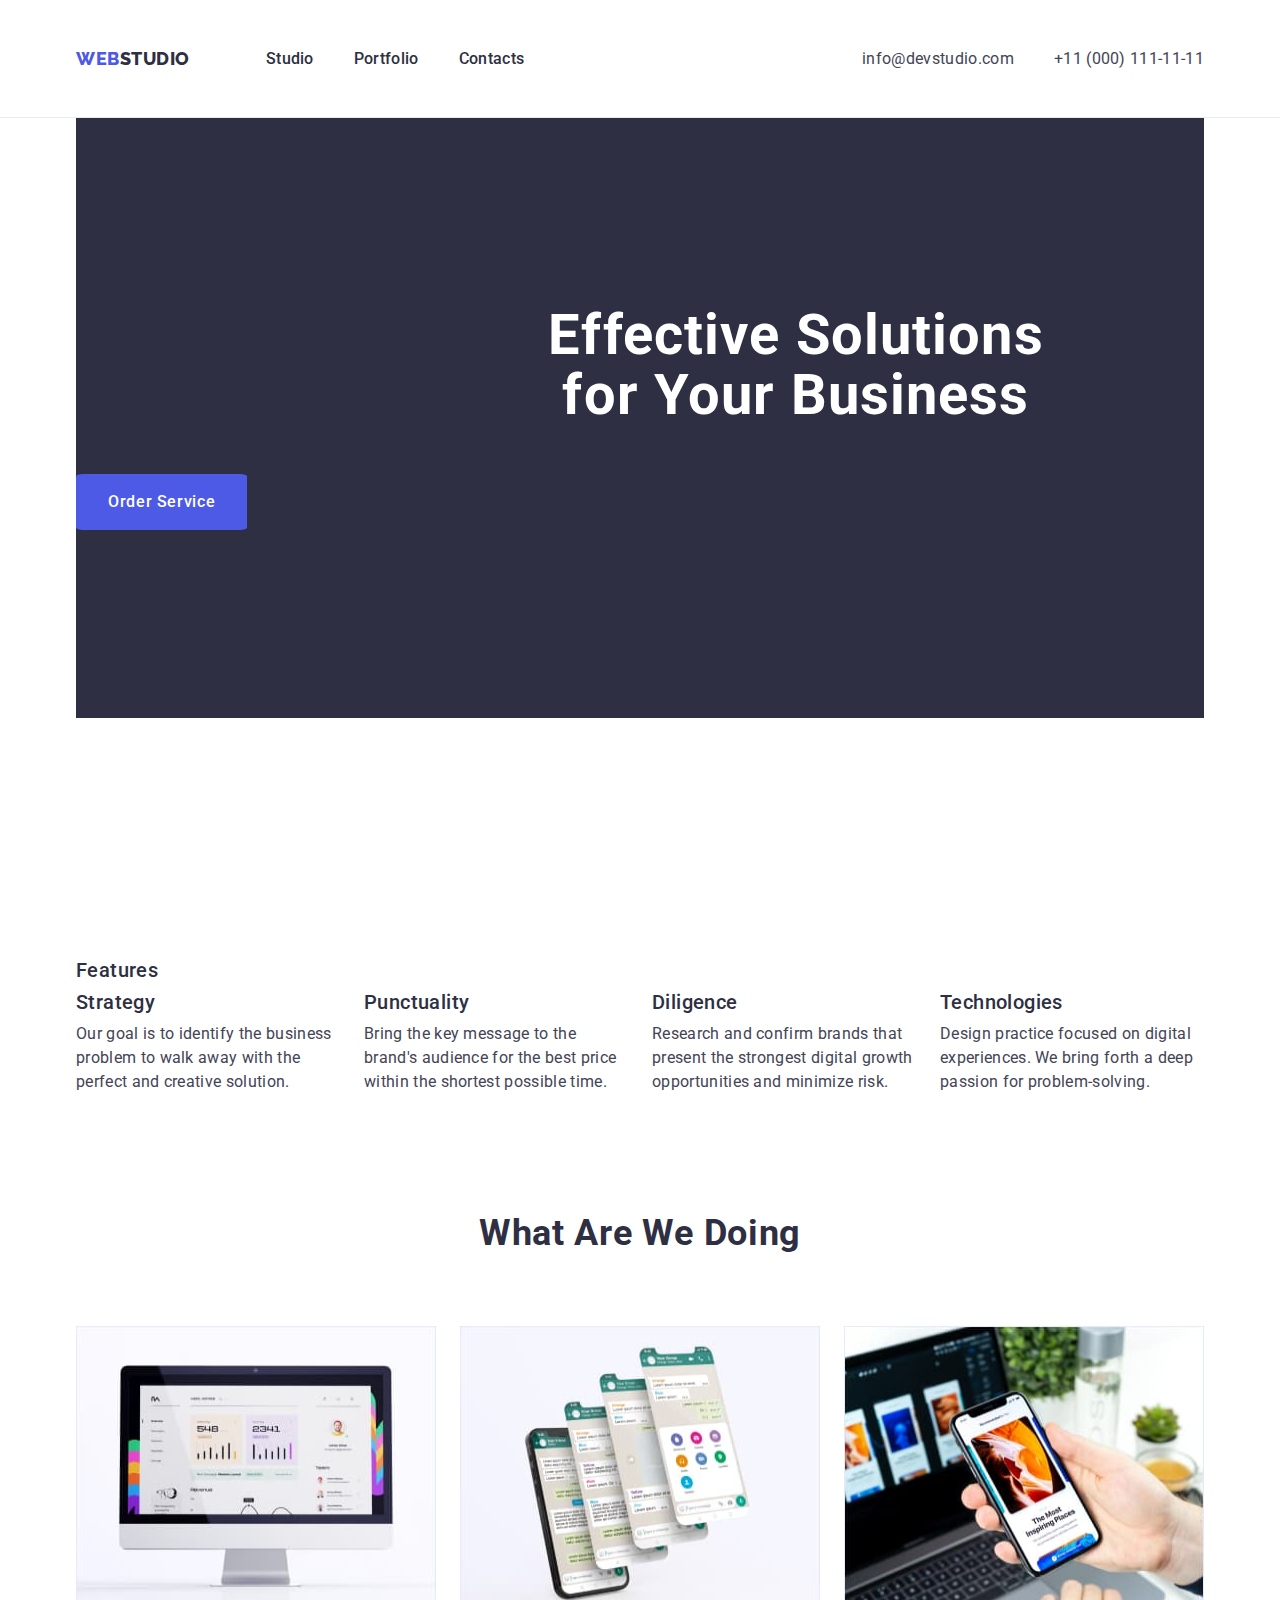
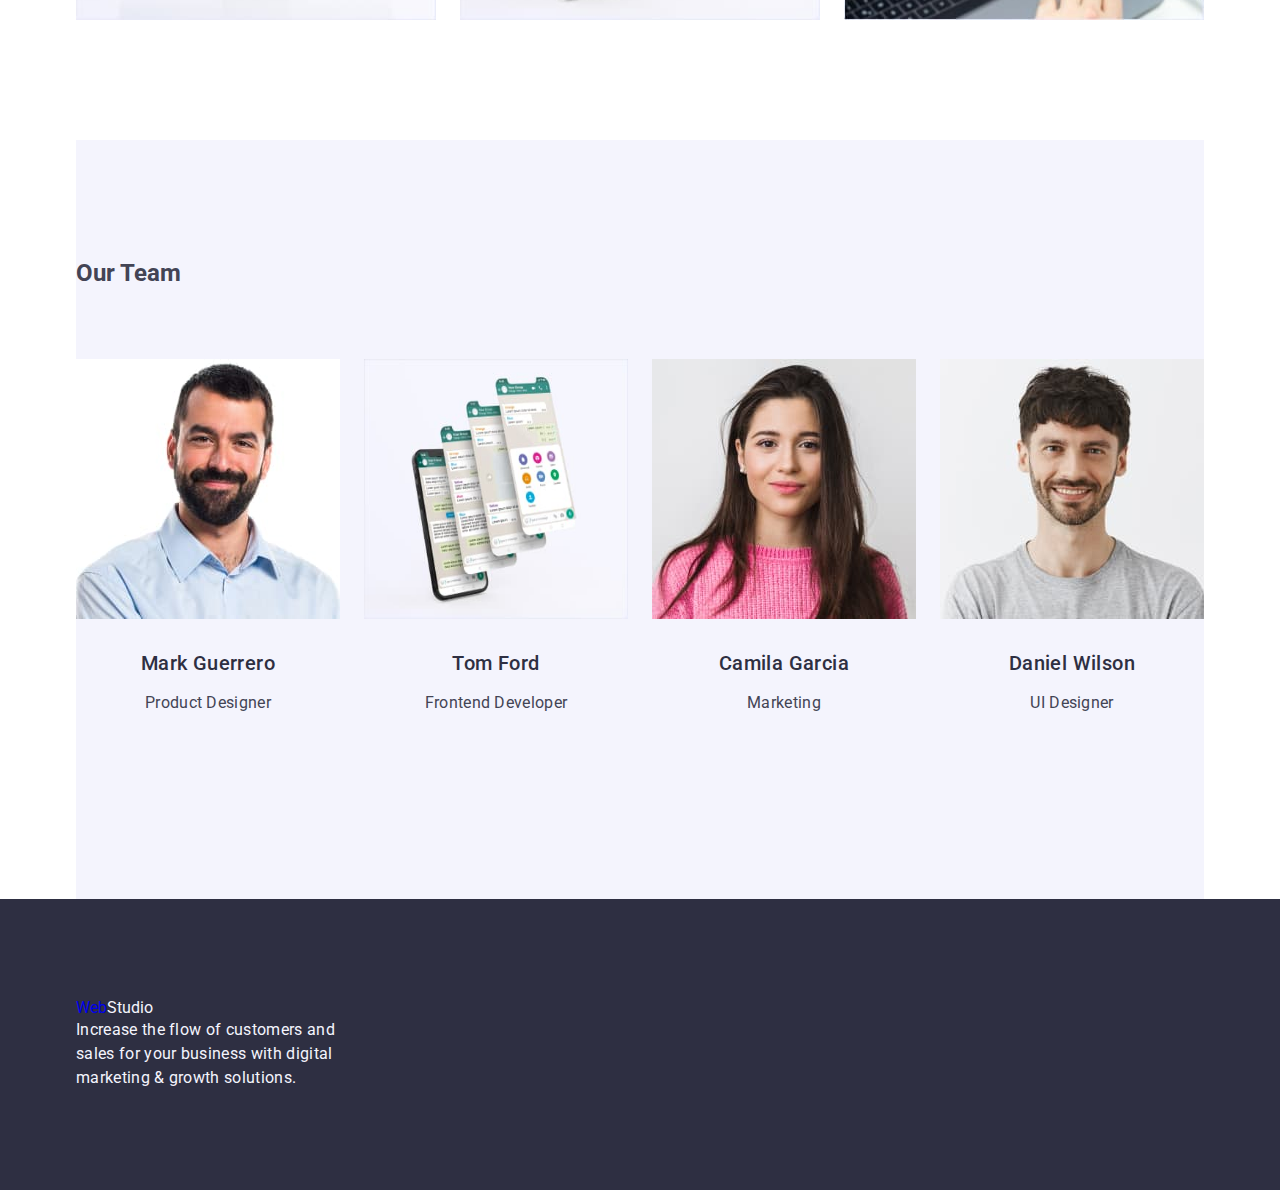
==== index.html @ 795cf616 "flex3" ====
<!DOCTYPE html>
<html lang="en">
  <head>
    <title>About company</title>
    <meta charset="utf-8" />
    <meta name="description" content="Information about the company GoIt" />
    <link
      rel="stylesheet"
      href="https://cdn.jsdelivr.net/npm/modern-normalize@2.0.0/modern-normalize.min.css"
    />
    <link rel="preconnect" href="https://fonts.googleapis.com" />
    <link rel="preconnect" href="https://fonts.gstatic.com" crossorigin />
    <link
      href="https://fonts.googleapis.com/css2?family=Raleway:wght@800&family=Roboto:wght@400;500;700;900&display=swap"
      rel="stylesheet"
    />
    <!--My styles-->
    <link rel="stylesheet" href="./css/styles.css" />
  </head>
  <body>
    <header class="header">
      <div class="header-conteiner container">
        <nav class="header-nav">
          <a class="link-logo link" href="./index.html"
            >Web<span class="logo-studio">Studio</span></a
          >
          <ul class="list">
            <li class="list-item">
              <a class="pages-link link" href="./index.html">Studio</a>
            </li>
            <li class="list-item">
              <a class="pages-link link" href="./portfolio.html">Portfolio</a>
            </li>
            <li class="list-item">
              <a class="pages-link link" href="">Contacts</a>
            </li>
          </ul>
        </nav>
        <address class="header-adress">
          <ul class="list">
            <li class="list-item">
              <a class="adress-link link" href="mailto:info@devstudio.com"
                >info@devstudio.com</a
              >
            </li>
            <li class="list-item">
              <a class="adress-link link" href="tel:+110001111111"
                >+11 (000) 111-11-11</a
              >
            </li>
          </ul>
        </address>
      </div>
    </header>
    <main>
      <!--Hero-->
      <div class="hero-conteiner container">
        <section class="hero-section section">
          <h1 class="hero-section-title">
            Effective Solutions for Your Business
          </h1>
          <button type="button" class="hero-button">
            <span class="button-name">Order Service</span>
          </button>
        </section>
      </div>
      <!--Features-->
      <div class="features-conteiner container">
        <section class="features-section section">
          <h3 class="features-section-title visually-hidden">Features</h3>
          <ul class="list">
            <li class="list-item">
              <h3 class="features-section-title">Strategy</h3>
              <p class="features-description">
                Our goal is to identify the business problem to walk away with
                the perfect and creative solution.
              </p>
            </li>
            <li class="list-item">
              <h3 class="features-section-title">Punctuality</h3>
              <p class="features-description">
                Bring the key message to the brand's audience for the best price
                within the shortest possible time.
              </p>
            </li>
            <li class="list-item">
              <h3 class="features-section-title">Diligence</h3>
              <p class="features-description">
                Research and confirm brands that present the strongest digital
                growth opportunities and minimize risk.
              </p>
            </li>
            <li class="list-item">
              <h3 class="features-section-title">Technologies</h3>
              <p class="features-description">
                Design practice focused on digital experiences. We bring forth a
                deep passion for problem-solving.
              </p>
            </li>
          </ul>
        </section>
      </div>
      <!--What are we doing-->
      <div class="doing-conteiner container">
        <section class="doing-section section">
          <h2 class="doing-section-title">What are we doing</h2>
          <ul class="list">
            <li class="list-item">
              <img
                src="./images/box-1.jpg"
                alt="Programming"
                width="360"
                height="294"
              />
            </li>
            <li class="list-item">
              <img
                src="./images/box-2.jpg"
                alt="Creating applications"
                width="360"
                height="294"
              />
            </li>
            <li class="list-item">
              <img
                src="./images/box-3.jpg"
                alt="Website design"
                width="360"
                height="294"
              />
            </li>
          </ul>
        </section>
      </div>
      <!--Our Team-->
      <div class="team-conteiner container">
        <section class="team-section section">
          <h2 class="section-title">Our Team</h2>
          <ul class="list">
            <li class="list-item">
              <img
                src="./images/photo-1.jpg"
                alt="Product Designer"
                width="264"
                height="260"
              />
              <div class="employee-name">
                <h3 class="team-section-title">Mark Guerrero</h3>
                <p class="team-description">Product Designer</p>
              </div>
            </li>
            <li class="list-item">
              <img
                src="./images/box-2.jpg"
                alt="Frontend Developer"
                width="264"
                height="260"
              />
              <div class="employee-name">
                <h3 class="team-section-title">Tom Ford</h3>
                <p class="team-description">Frontend Developer</p>
              </div>
            </li>
            <li class="list-item">
              <img
                src="./images/photo-3.jpg"
                alt="Marketing"
                width="264"
                height="260"
              />
              <div class="employee-name">
                <h3 class="team-section-title">Camila Garcia</h3>
                <p class="team-description">Marketing</p>
              </div>
            </li>
            <li class="list-item">
              <img
                src="./images/photo-4.jpg"
                alt="UI Designer"
                width="264"
                height="260"
              />
              <div class="employee-name">
                <h3 class="team-section-title">Daniel Wilson</h3>
                <p class="team-description">UI Designer</p>
              </div>
            </li>
          </ul>
        </section>
      </div>
    </main>
    <footer class="footer">
      <div class="container">
        <a class="link-logo link" href="./index.html"
          >Web<span class="footer-studio">Studio</span></a
        >
        <p class="footer-description">
          Increase the flow of customers and sales for your business with
          digital marketing & growth solutions.
        </p>
      </div>
    </footer>
  </body>
</html>
---- css/styles.css ----
h1,
h2,
h3,
h4,
h5,
h6,
p {
    margin-top: 0;
    margin-bottom: 0;
}

ul,
ol {
    margin-top: 0;
    margin-bottom: 0;
    padding-left: 0;
}
:root {
    --primary-dark-color: #2E2F42;
    --primary-black-color: #434455;
    --primary-blue-color: #4D5AE5;
    --primary-white-color: #FFFFFF;
    --primary-button-color: #404BBF;
    --primary-button-background: #F4F4FD;
    --primary-border-color: #E7E9FC;
}
.container{
    width: 1158px;
    margin-left: auto;
    margin-right: auto;
    padding-right: 15px;
    padding-left: 15px;
}
.header {
   padding-top: 24px;
   padding-bottom: 24px;
    border-bottom: 1px solid #e7e9fc;
}
img{
    display: block;
}
.header-conteiner{
    display: flex;
    align-items: center;
    justify-content: space-between;
}
.header-nav {
    display: flex;
    align-items: center;
}
.header-nav .list{
    display: flex;
    align-items: center;
    gap: 40px;
}
.header-nav .link-logo {
    font-family: 'Raleway', sans-serif;
    font-weight: 800;
    font-size: 18px;
    line-height: 1.17;
    letter-spacing: 0.03em;
    text-transform: uppercase;
    text-decoration: none;
    list-style: none;
    color: var(--primary-blue-color);
    margin-right: 76px;
    padding: 24px 0;
}

.link-logo:hover, .link-logo:focus {
    color: var(--primary-button-color);
    background-color: var(--primary-button-color);
}

.logo-studio {
    color: var(--primary-dark-color);
}
.header-adress .list{
    display: flex;
    align-items: center;
    gap: 40px;
}
.header-adress {
    font-style: normal;
}
.list {
    list-style: none;
}

.pages-link {
    font-weight: 500;
    font-size: 16px;
    letter-spacing: 0.02em;
    color: var(--primary-dark-color);
    text-decoration: none;
    line-height: 1.5;
    padding: 24px 0;
}

.link {
    text-decoration: none;
}

.pages-link:hover,
.pages-link:focus {
    color: #404bbf;
}

.adress-link {
    font-weight: 400;
    font-size: 16px;
    line-height: 1.5;
    letter-spacing: 0.02em;
    color: var(--primary-black-color);
    font-style: normal;
    text-decoration: none;
}

.adress-link:hover,
.adress-link:focus {
    color: var(--primary-button-color);
    background-color: var(--primary-button-color);
}

body {
    font-family: 'Roboto', sans-serif;
    color:#434455;
    text-decoration: none;
    background-color: #FFFFFF;
}

.hero-section{
    background-color:var(--primary-dark-color);
    text-align: center;
    padding: 188px 0 188px;
    margin-bottom: 120px;
}
.hero-section-title {
    font-family: 'Roboto';
    font-style: normal;
    font-weight: 700;
    font-size: 56px;
    line-height: 1.07;
    letter-spacing: 0.02em;
    color: var(--primary-white-color);
    background-color: var(--primary-dark-color);
    text-align: center;
    margin: o auto;
    max-width: 496px;
    margin-left:472px ;
    margin-left: 472px;

}

.hero-button {
    background-color: var(--primary-blue-color);
    cursor: pointer;
    font-family: "Roboto", sans-serif;
    font-weight: 500;
    font-size: 16px;
    line-height: 1.5;
    letter-spacing: 0.04em;
    color:var(--primary-white-color);
    padding: 16px 32px;
    border-bottom: 2px solid black;
    border-radius: 4%;
    border: none;
   margin-top: 48px;
   display: block;
   min-width: 169px;
   height: 56px;
}

.hero-button:hover, .hero-button:focus{
    background-color:var(--primary-button-color);
}
.features-section{
    padding: 120px 0;
}
.features-section-title {
    font-weight: 500;
    font-size: 20px;
    line-height: 1.2;
    letter-spacing: 0.02em;
    color: var(--primary-dark-color);
}

.visually-hidden{
    visability: hidden;
}

.features-section .list {
    display: flex; 
    margin: 0 auto;
    gap: 24px;
}

.features-section .list .list-item {
width: calc((100% - 72px) / 4);
}

.features-section-title {
    margin-bottom: 8px;
}
.features-description {
    font-weight: 400;
    font-size: 16px;
    line-height: 1.5;
    letter-spacing: 0.02em;
    color: var(--primary-black-color);
}
.doing-section{
    padding-bottom: 120px;
}
.doing-section .list{
    display: flex;
    gap: 24px;
}

.doing-section-title {
    font-weight: 700;
    font-size: 36px;
    line-height: 1.11;
    letter-spacing: 0.02em;
    text-transform: capitalize;
    color: var(--primary-dark-color);
    text-align: center;
    margin-bottom: 72px;
}

.doing-section .list-item{
    background-color:var(--primary-white-color) ;
    width: calc((100% - 48px) / 3);
}

.team-section {
    background-color: var(--primary-button-background);
    padding: 120px 0;
}
.team-conteiner .list{
    display: flex;
    justify-content: space-between;
    gap: 24px;
}
.team-conteiner .section-title{
 margin-bottom: 72px;
}
.team-section-title {
    font-weight: 500;
    font-size: 20px;
    line-height: 1.2;
    color: var(--primary-dark-color);
    letter-spacing: 0.02em;
    text-align: center;
    margin-bottom: 8px;
}
.team-section .list-item{
    width: calc((100% - 72px) / 4);
    border-radius: 0px 0px 4px 4px;
}

.employee-name{
    padding: 32px 16px;
}
.team-description {
    font-weight: 400;
    font-size: 16px;
    line-height: 1.5;
    color: var(--primary-black-color);
    letter-spacing: 0.02em;
    text-align: center;
    padding-top: 8px;
    padding-bottom: 32px;
}

.footer{
    background-color:var(--primary-dark-color);
    padding-top: 100px;
    padding-bottom: 100px;
}
.footer-studio{
    color:#f4f4fd;
    
}

.footer-description {
    font-weight: 400;
    font-size: 16px;
    line-height: 1.5;
    letter-spacing: 0.02em;
    color:var(--primary-button-background);
    background-color: var(--primary-dark-color);
    width: 264px;
}

.button-portfolio {
 font-weight: 500;
 font-size: 16px;
 line-height: 1.5;
 letter-spacing: 0.04em;
 color: var(--primary-blue-color);
 background-color: var(--primary-button-background);
  cursor: pointer;
 font-family: "Roboto", sans-serif;
}
.all{
    background-color: var(--primary-button-color);
    color: var(--primary-white-color);
}
.button-portfolio:hover, .button-portfolio:focus{
    color:var(--primary-white-color);
    background-color:var(--primary-button-color);
}

.button-list{
    display: flex;
   justify-content: space-between;
   margin-top: 96px;
   gap: 12px;
   max-width: 586px;
   padding-left: 427px;
   padding-right: 427px;
   
}
.button-list .button-portfolio{
border: 1px solid var(--primary-button-background);
padding: 16px 24px;
border-radius: 5%;

}
.card-images{
    display:flex;
    justify-content: space-between;
    max-width: 100%;
    flex-wrap: wrap;
    width: 360px;
    border: 1px solid var(--primary-border-color);
    margin-bottom: 48px;
}

.card-title {
        font-weight: 500;
        font-size: 20px;
        line-height: 1.2;
        letter-spacing: 0.02em;
        color:var(--primary-dark-color);
        padding-top: 32px;

}

.card-list{
    margin-top: 72px;
    display: flex;
    flex-wrap: wrap;
    justify-content: space-between;
}
.card-text {
    font-weight: 400;
    font-size: 16px;
    line-height: 1.5;
    letter-spacing: 0.02em;
    color: var(--primary-black-color);
    padding-bottom: 32px;
}
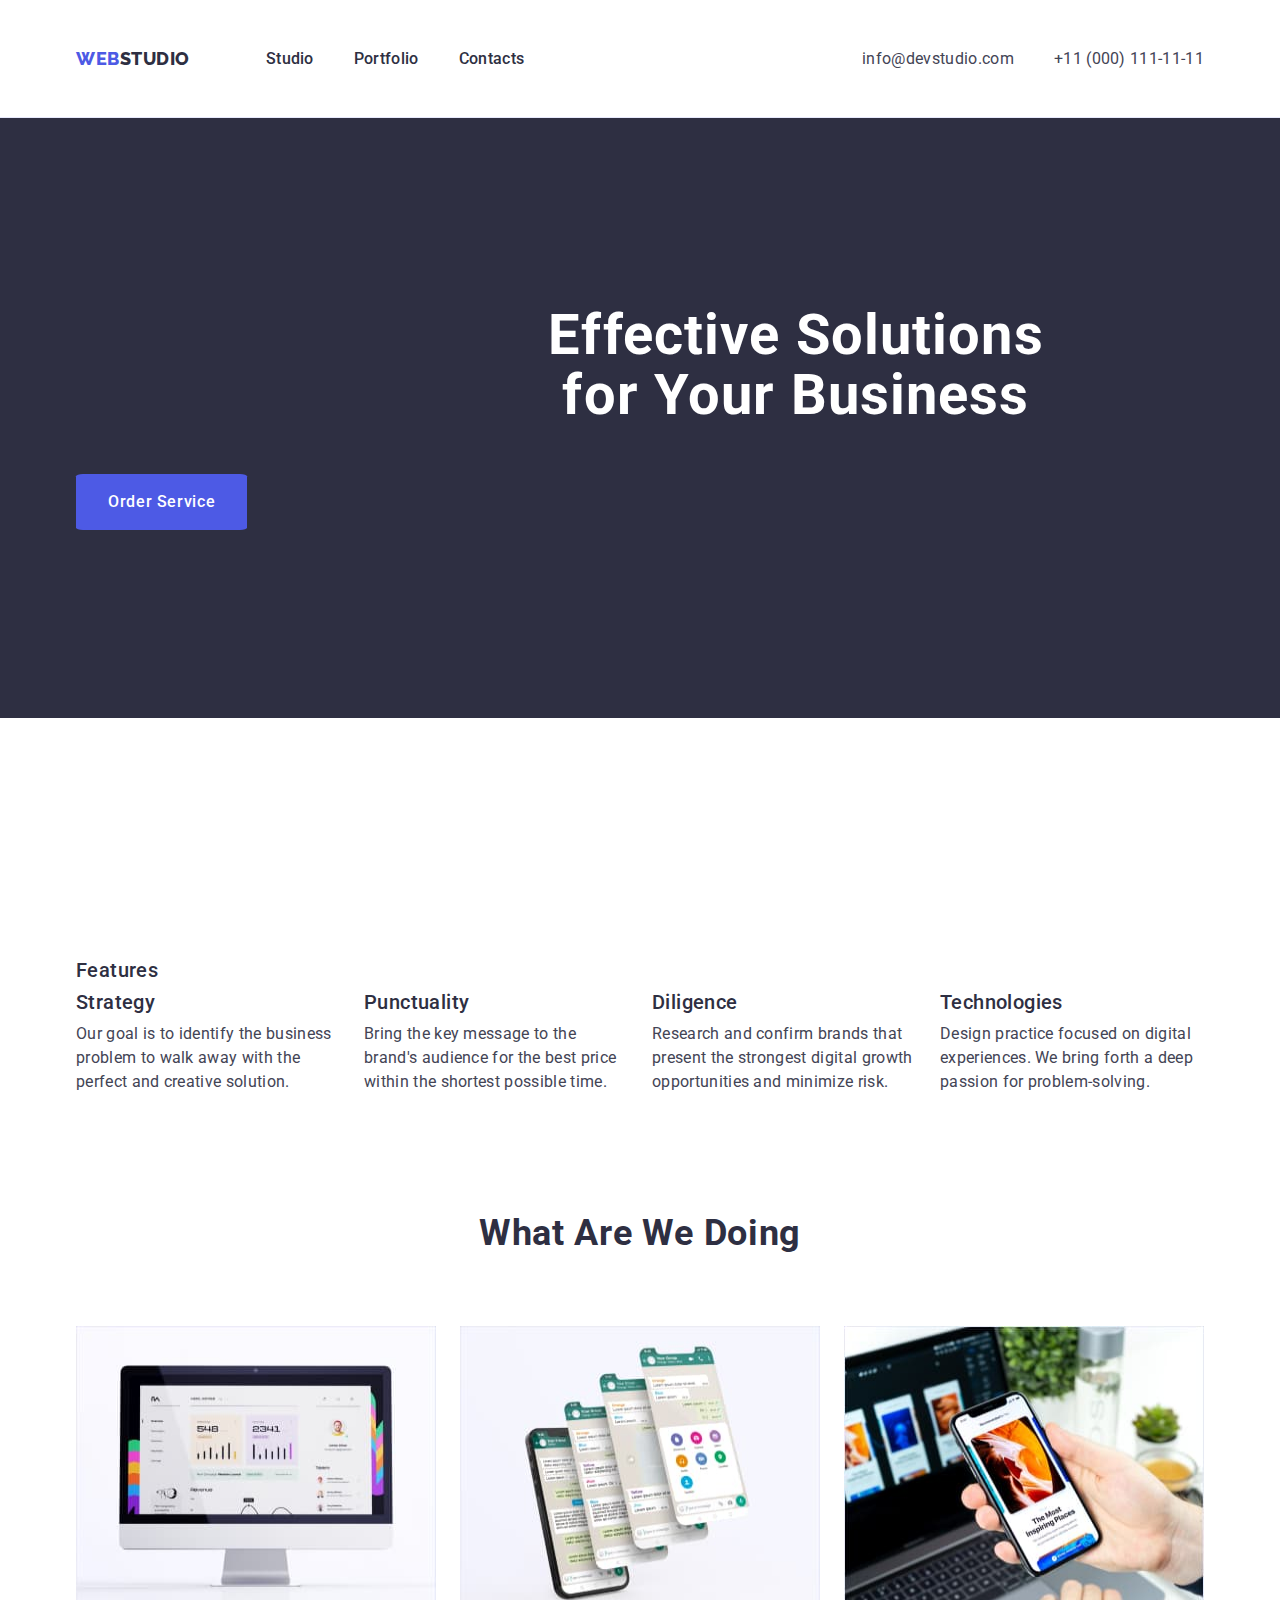
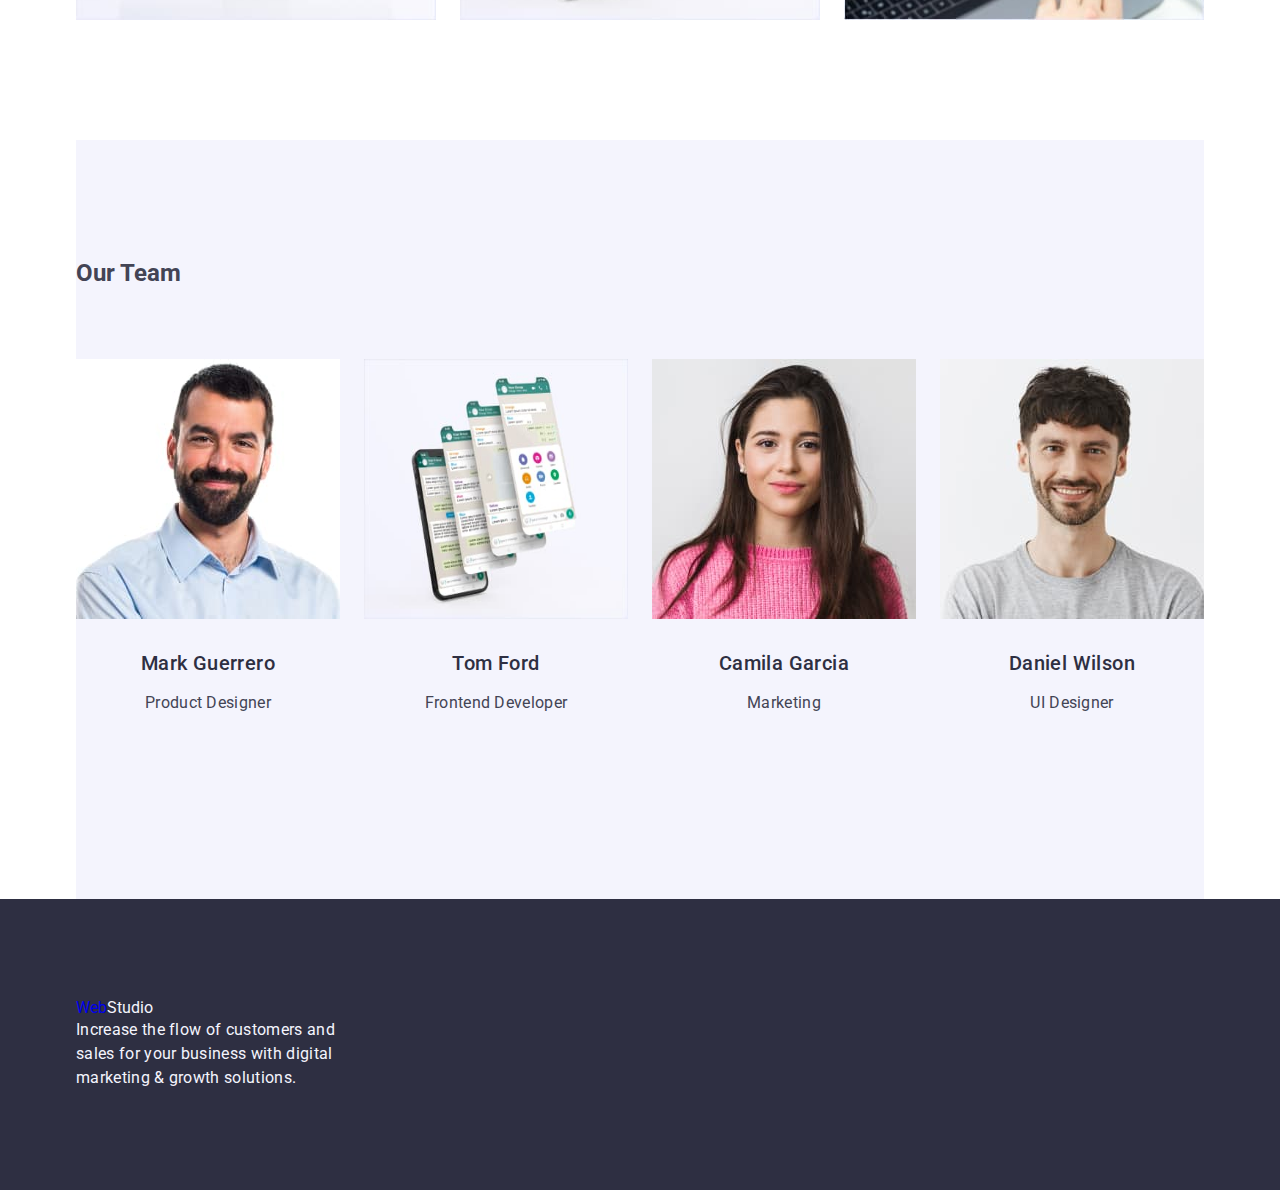
==== commit d68a4dca: "flex5" ====
--- a/index.html
+++ b/index.html
@@ -54,16 +54,16 @@
     </header>
     <main>
       <!--Hero-->
-      <div class="hero-conteiner container">
-        <section class="hero-section section">
+      <section class="hero-section section">
+        <div class="hero-conteiner container">
           <h1 class="hero-section-title">
             Effective Solutions for Your Business
           </h1>
           <button type="button" class="hero-button">
             <span class="button-name">Order Service</span>
           </button>
-        </section>
-      </div>
+        </div>
+      </section>
       <!--Features-->
       <div class="features-conteiner container">
         <section class="features-section section">
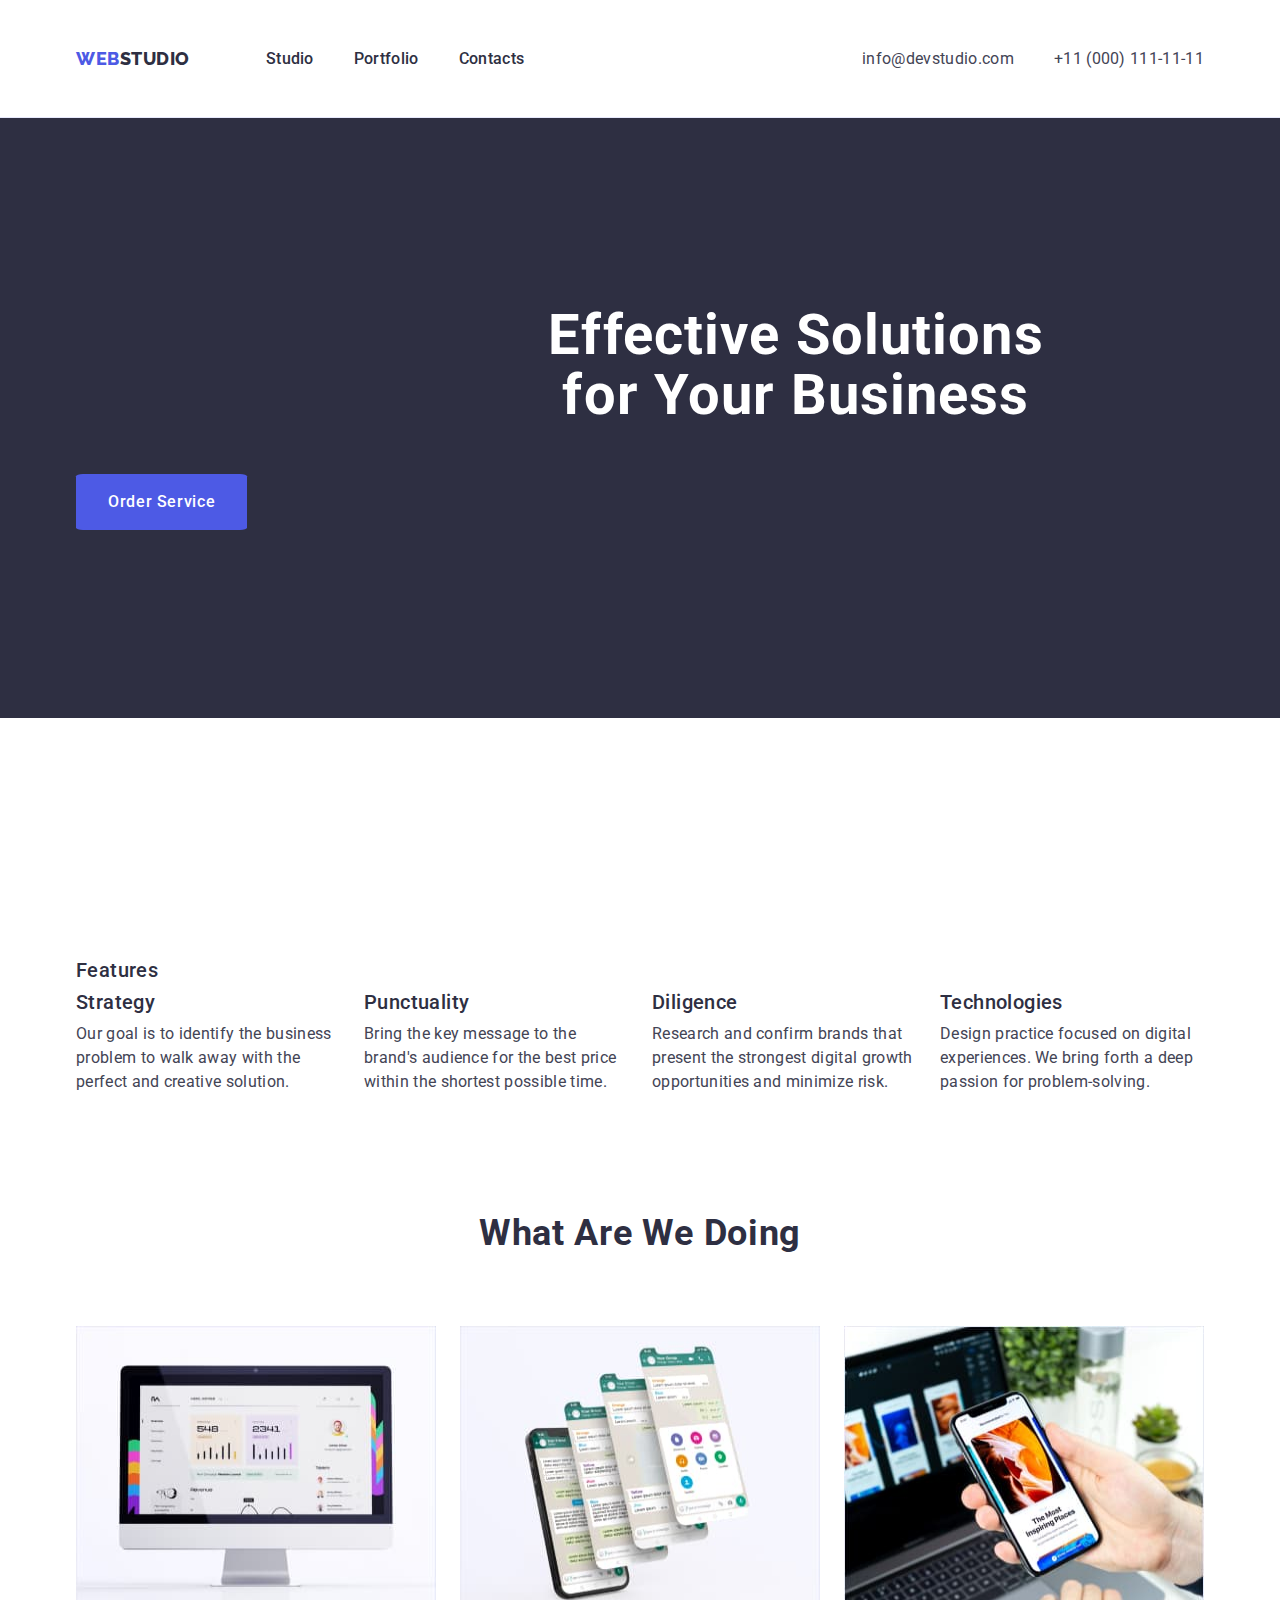
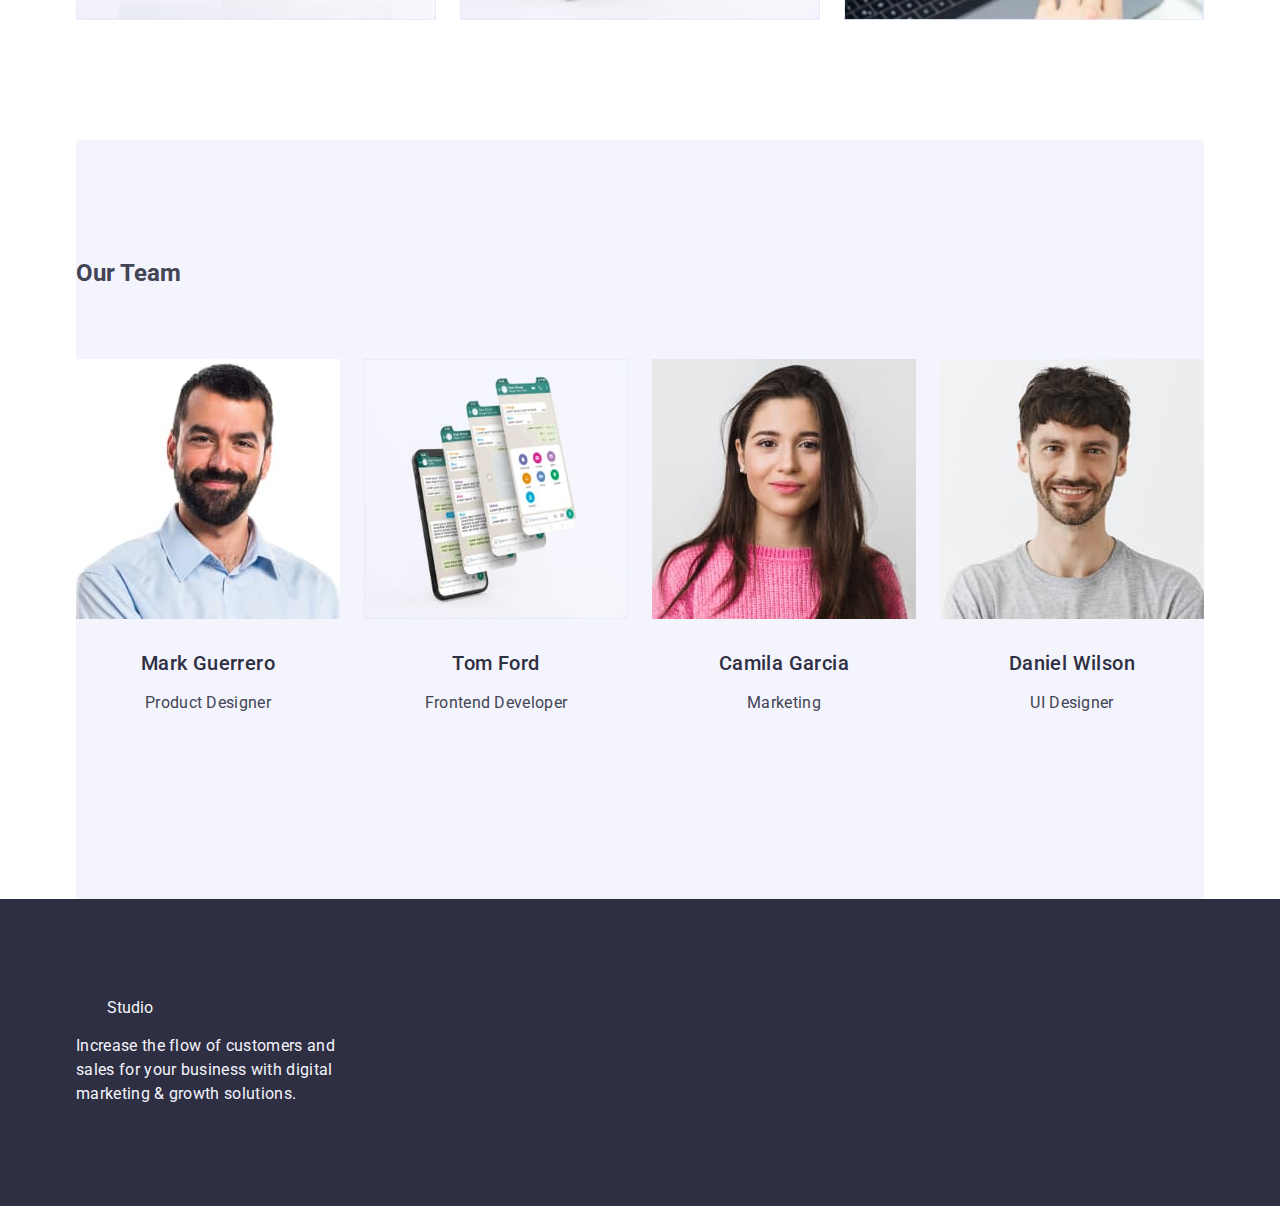
==== commit a5634a9c: "flex6" ====
--- a/index.html
+++ b/index.html
@@ -191,7 +191,7 @@
     </main>
     <footer class="footer">
       <div class="container">
-        <a class="link-logo link" href="./index.html"
+        <a class="link-logo-footer link" href="./index.html"
           >Web<span class="footer-studio">Studio</span></a
         >
         <p class="footer-description">
--- a/css/styles.css
+++ b/css/styles.css
@@ -28,8 +28,7 @@
     width: 1158px;
     margin-left: auto;
     margin-right: auto;
-    padding-right: 15px;
-    padding-left: 15px;
+    padding: 0 15px;
 }
 .header {
    padding-top: 24px;
@@ -280,9 +279,12 @@
 }
 .footer-studio{
     color:#f4f4fd;
-    
-}
-
+    display: inline-block;
+    margin-bottom: 16px;
+}
+.link-logo-footer{
+    color: var(--primary-dark-color);
+}
 .footer-description {
     font-weight: 400;
     font-size: 16px;
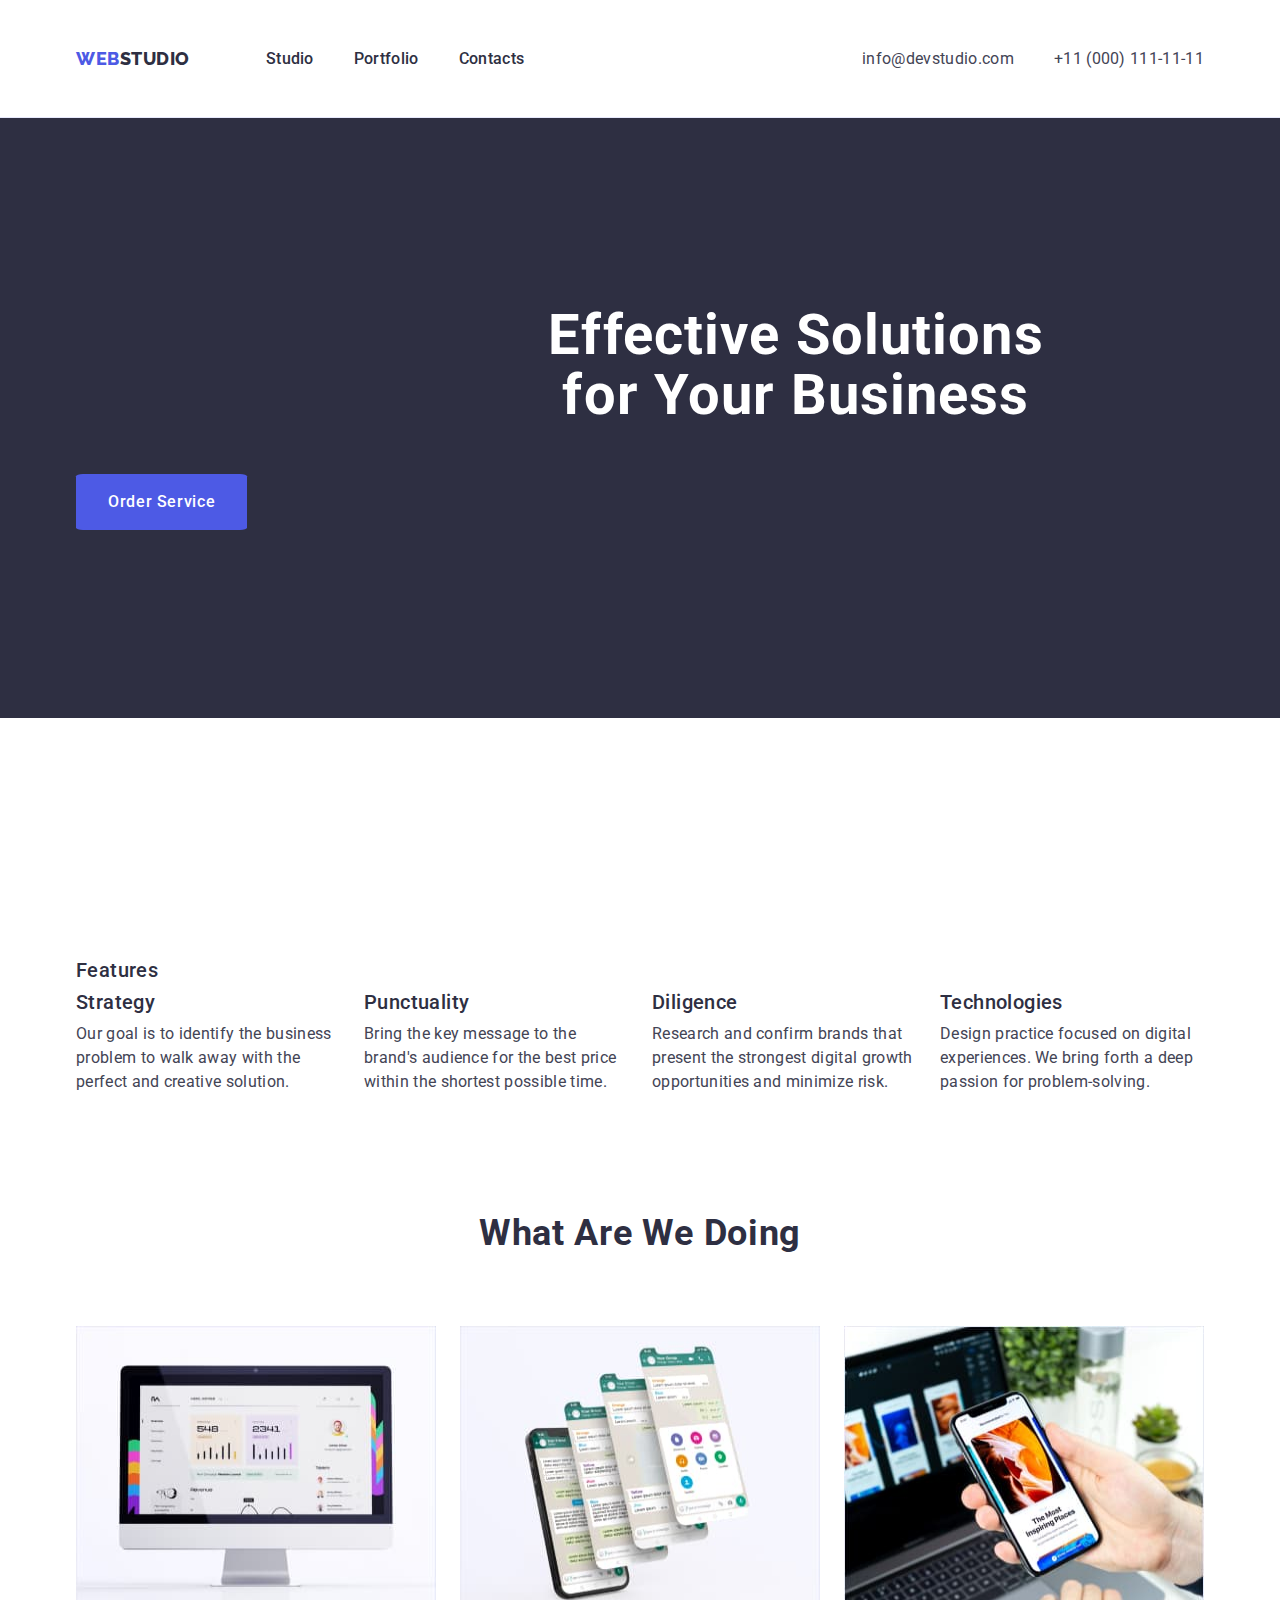
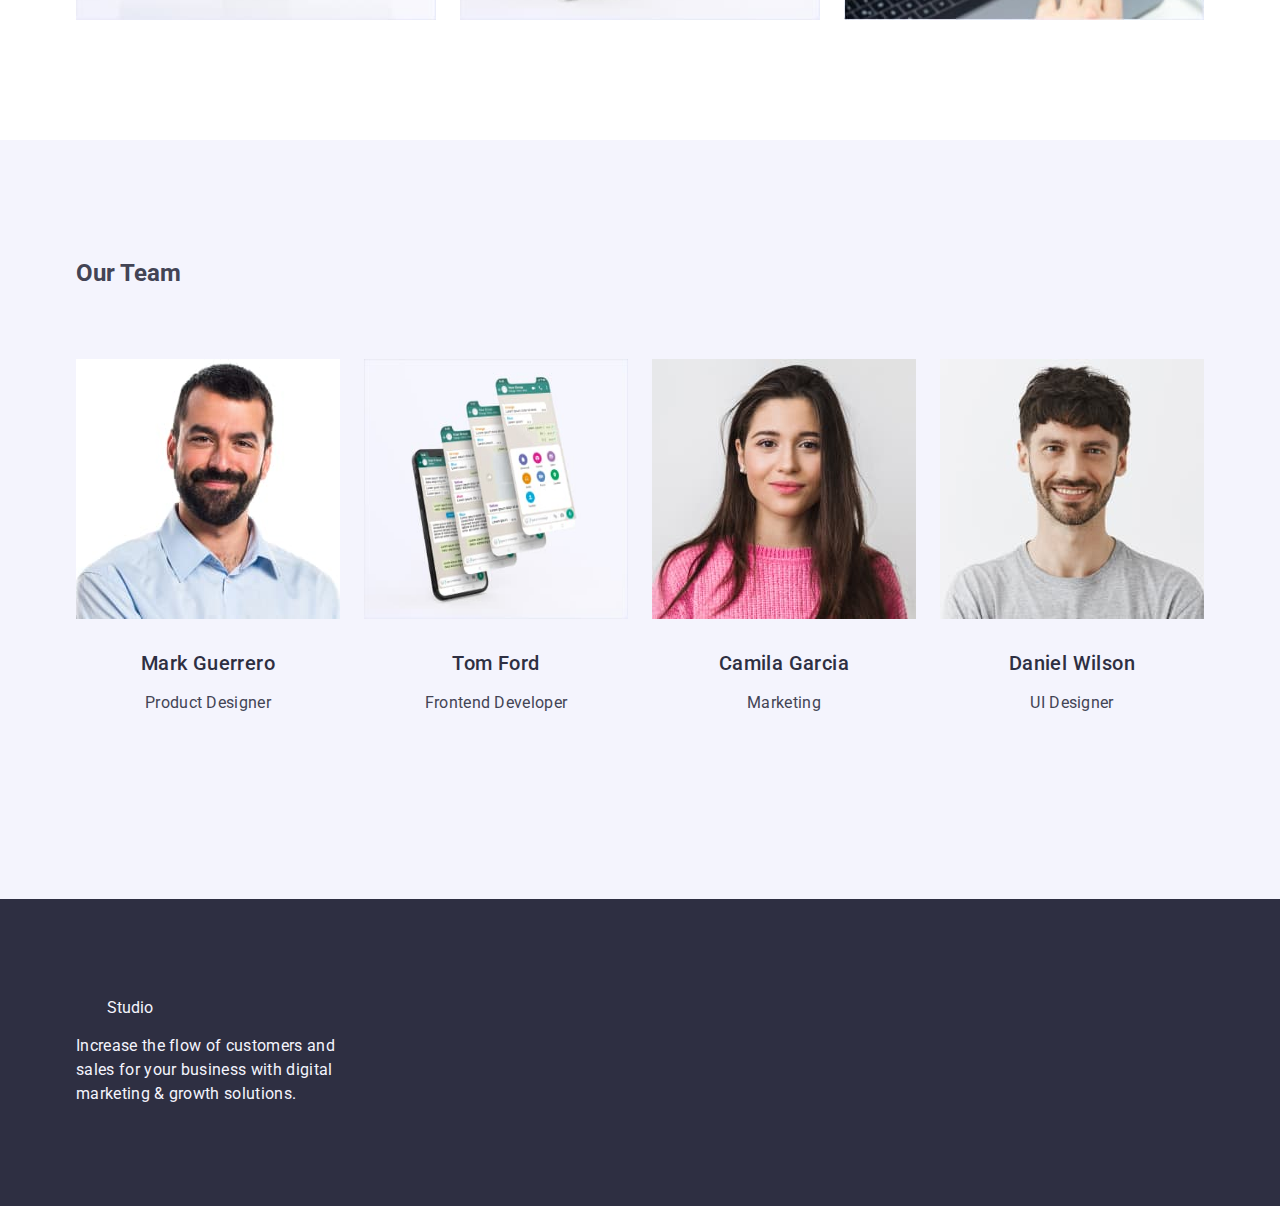
==== commit 408f4b05: "flex7" ====
--- a/index.html
+++ b/index.html
@@ -65,8 +65,8 @@
         </div>
       </section>
       <!--Features-->
-      <div class="features-conteiner container">
-        <section class="features-section section">
+      <section class="features-section section">
+        <div class="features-conteiner container">
           <h3 class="features-section-title visually-hidden">Features</h3>
           <ul class="list">
             <li class="list-item">
@@ -98,11 +98,11 @@
               </p>
             </li>
           </ul>
-        </section>
-      </div>
+        </div>
+      </section>
       <!--What are we doing-->
-      <div class="doing-conteiner container">
-        <section class="doing-section section">
+      <section class="doing-section section">
+        <div class="doing-conteiner container">
           <h2 class="doing-section-title">What are we doing</h2>
           <ul class="list">
             <li class="list-item">
@@ -130,11 +130,11 @@
               />
             </li>
           </ul>
-        </section>
-      </div>
+        </div>
+      </section>
       <!--Our Team-->
-      <div class="team-conteiner container">
-        <section class="team-section section">
+      <section class="team-section section">
+        <div class="team-conteiner container">
           <h2 class="section-title">Our Team</h2>
           <ul class="list">
             <li class="list-item">
@@ -186,8 +186,8 @@
               </div>
             </li>
           </ul>
-        </section>
-      </div>
+        </div>
+      </section>
     </main>
     <footer class="footer">
       <div class="container">
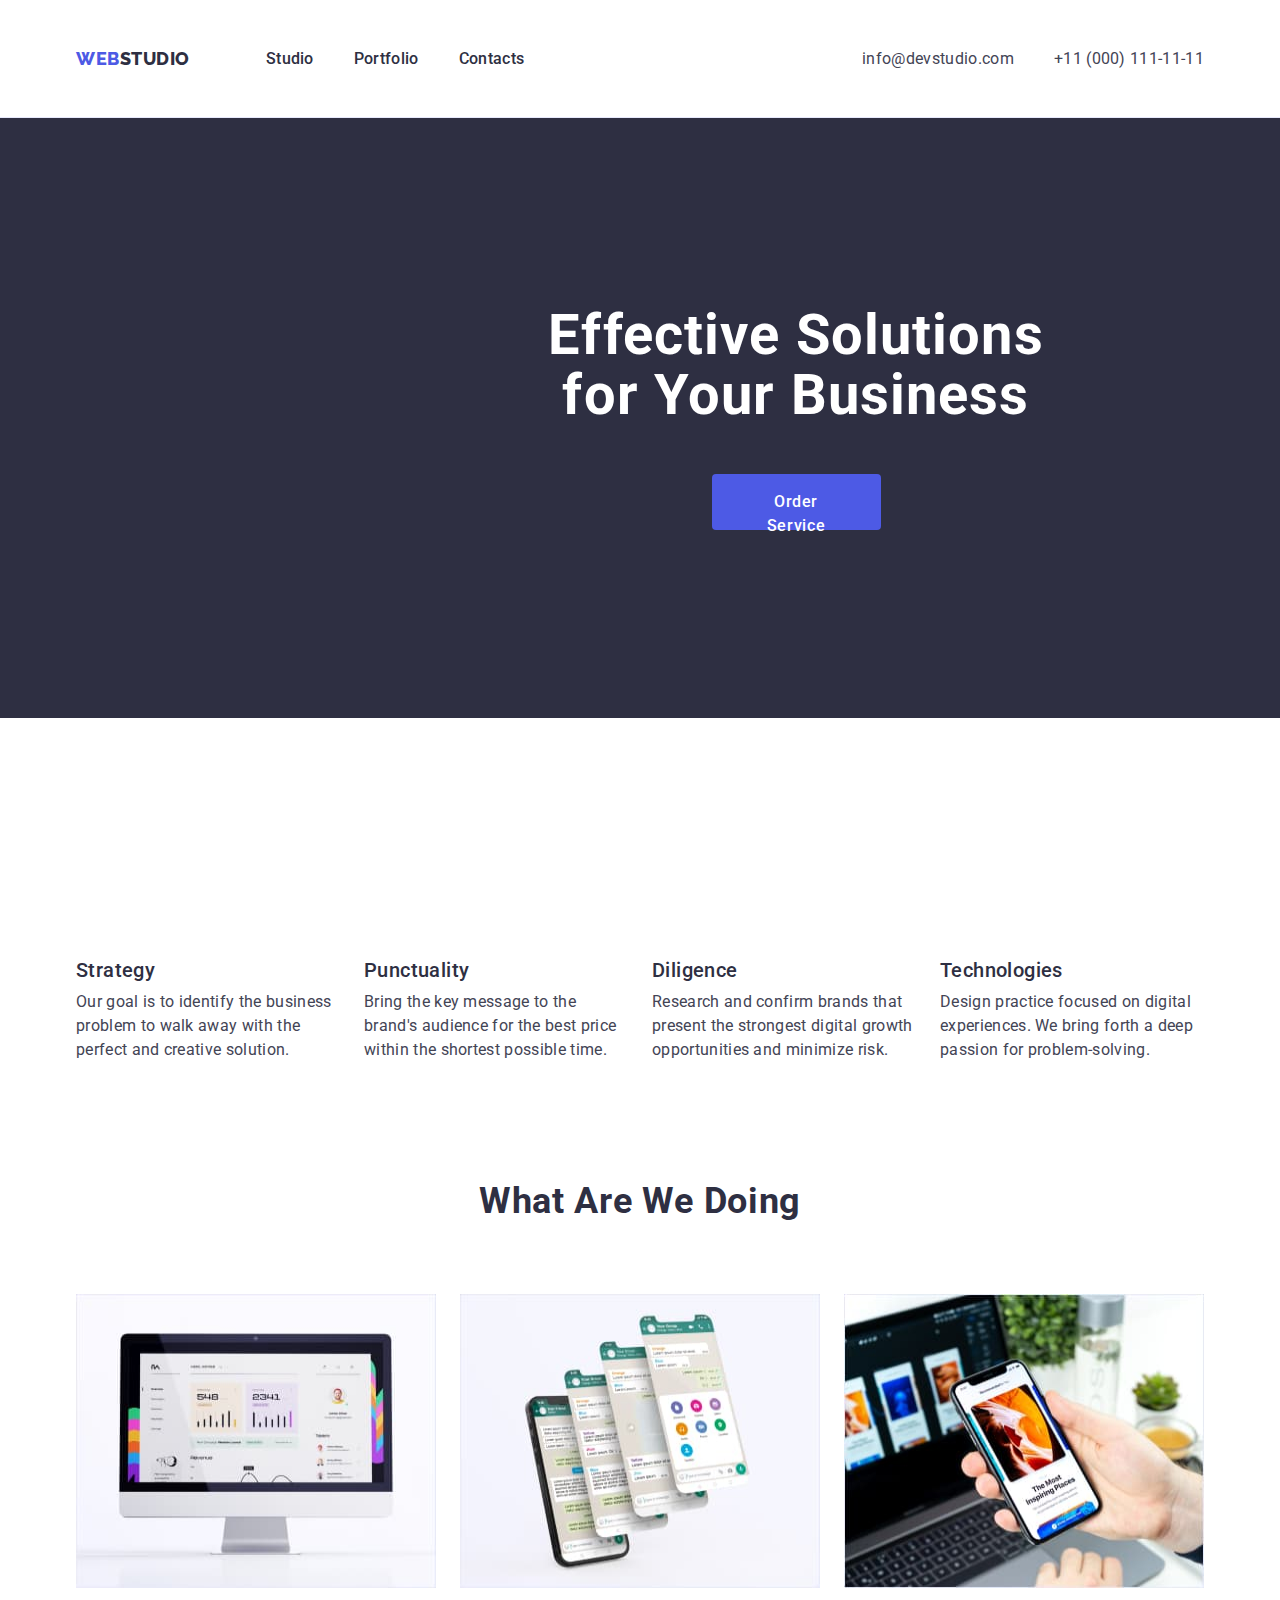
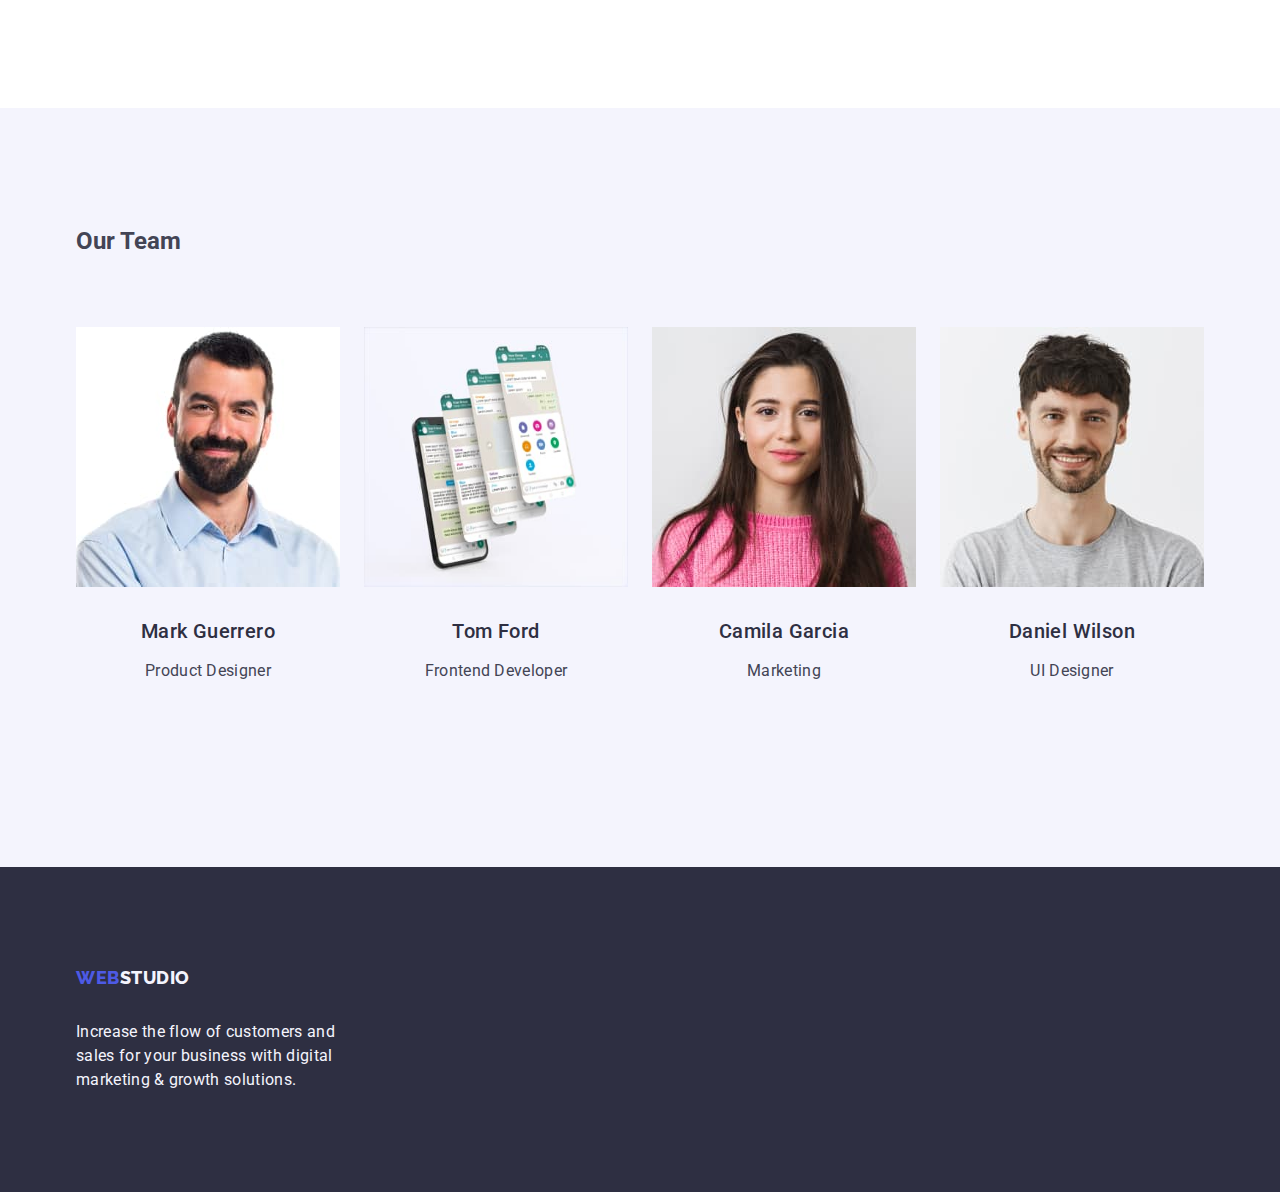
==== commit 7ea64735: "flex11" ====
--- a/index.html
+++ b/index.html
@@ -67,7 +67,7 @@
       <!--Features-->
       <section class="features-section section">
         <div class="features-conteiner container">
-          <h3 class="features-section-title visually-hidden">Features</h3>
+          <h2 class="visually-hidden">Features</h2>
           <ul class="list">
             <li class="list-item">
               <h3 class="features-section-title">Strategy</h3>
--- a/css/styles.css
+++ b/css/styles.css
@@ -37,6 +37,19 @@
 }
 img{
     display: block;
+}
+
+.visually-hidden {
+    position: absolute;
+    width: 1px;
+    height: 1px;
+    margin: -1px;
+    border: 0;
+    padding: 0;
+    white-space: nowrap;
+    clip-path: inset(100%);
+    clip: rect(0 0 0 0);
+    overflow: hidden;
 }
 .header-conteiner{
     display: flex;
@@ -145,8 +158,8 @@
     background-color: var(--primary-dark-color);
     text-align: center;
     margin: o auto;
+    display: flex;
     max-width: 496px;
-    margin-left:472px ;
     margin-left: 472px;
 
 }
@@ -162,12 +175,14 @@
     color:var(--primary-white-color);
     padding: 16px 32px;
     border-bottom: 2px solid black;
-    border-radius: 4%;
+    border-radius: 4px;
     border: none;
-   margin-top: 48px;
-   display: block;
-   min-width: 169px;
-   height: 56px;
+    margin-top: 48px;
+    display: block;
+    min-width: 169px;
+    height: 56px;
+    margin-left: 635.5px;
+    margin-right: 635.5px;
 }
 
 .hero-button:hover, .hero-button:focus{
@@ -182,10 +197,6 @@
     line-height: 1.2;
     letter-spacing: 0.02em;
     color: var(--primary-dark-color);
-}
-
-.visually-hidden{
-    visability: hidden;
 }
 
 .features-section .list {
@@ -283,7 +294,23 @@
     margin-bottom: 16px;
 }
 .link-logo-footer{
-    color: var(--primary-dark-color);
+    color: var(--primary-blue-color);
+    display: inline-block;
+    margin-bottom: 16px;
+    font-family: 'Raleway', sans-serif;
+        font-weight: 800;
+        font-size: 18px;
+        line-height: 1.17;
+        letter-spacing: 0.03em;
+        text-transform: uppercase;
+        text-decoration: none;
+        list-style: none;
+        color: var(--primary-blue-color);
+}
+.link-logo-footer:hover,
+.link-logo-footer:focus {
+    color: var(--primary-button-color);
+    background-color: var(--primary-button-color);
 }
 .footer-description {
     font-weight: 400;
@@ -302,33 +329,40 @@
  letter-spacing: 0.04em;
  color: var(--primary-blue-color);
  background-color: var(--primary-button-background);
-  cursor: pointer;
+ cursor: pointer;
  font-family: "Roboto", sans-serif;
-}
-.all{
-    background-color: var(--primary-button-color);
-    color: var(--primary-white-color);
-}
+ border: 1px solid #e7e9fc;
+}
+
 .button-portfolio:hover, .button-portfolio:focus{
     color:var(--primary-white-color);
     background-color:var(--primary-button-color);
 }
 
+.filters{
+    padding-top: 96px;
+    padding-bottom: 120px;
+}
 .button-list{
     display: flex;
-   justify-content: space-between;
+   justify-content: center;
    margin-top: 96px;
-   gap: 12px;
+   gap: 24px;
    max-width: 586px;
    padding-left: 427px;
    padding-right: 427px;
+   margin-bottom: 72px;
    
 }
 .button-list .button-portfolio{
 border: 1px solid var(--primary-button-background);
-padding: 16px 24px;
-border-radius: 5%;
-
+padding: 12px 24px;
+border-radius: 4px;
+border: 1px solid #e7e9fc;
+}
+
+.button-list .button-portfolio:hover, .button-list .button-portfolio:focus{
+    border: 1px solid transparent;
 }
 .card-images{
     display:flex;
@@ -347,6 +381,7 @@
         letter-spacing: 0.02em;
         color:var(--primary-dark-color);
         padding-top: 32px;
+        margin-bottom: 8px;
 
 }
 
@@ -355,6 +390,8 @@
     display: flex;
     flex-wrap: wrap;
     justify-content: space-between;
+    column-gap: 24px;
+    row-gap: 48px;
 }
 .card-text {
     font-weight: 400;
@@ -364,3 +401,10 @@
     color: var(--primary-black-color);
     padding-bottom: 32px;
 }
+
+.card-name{
+    padding: 32px 16px;
+    border: 1px solid #e7e9fc;
+    border-top: none;
+    margin-bottom: 8px;
+}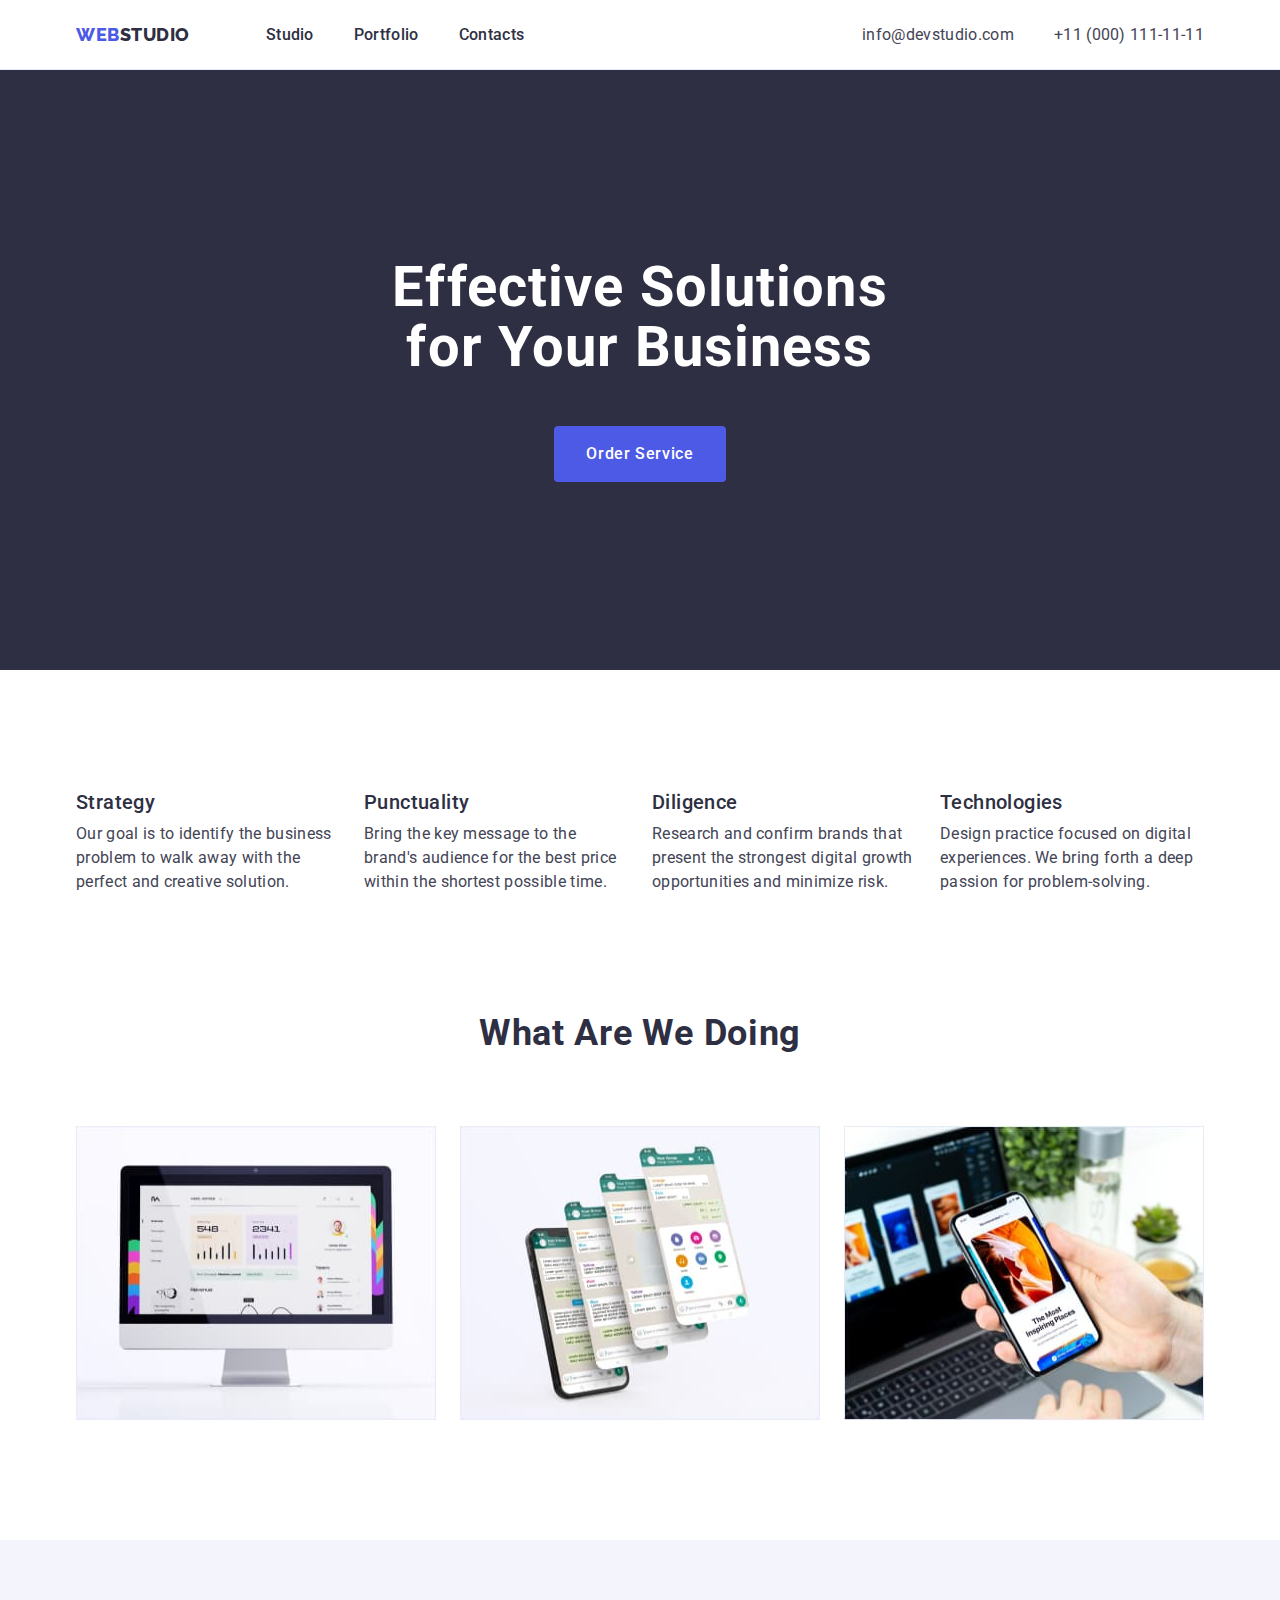
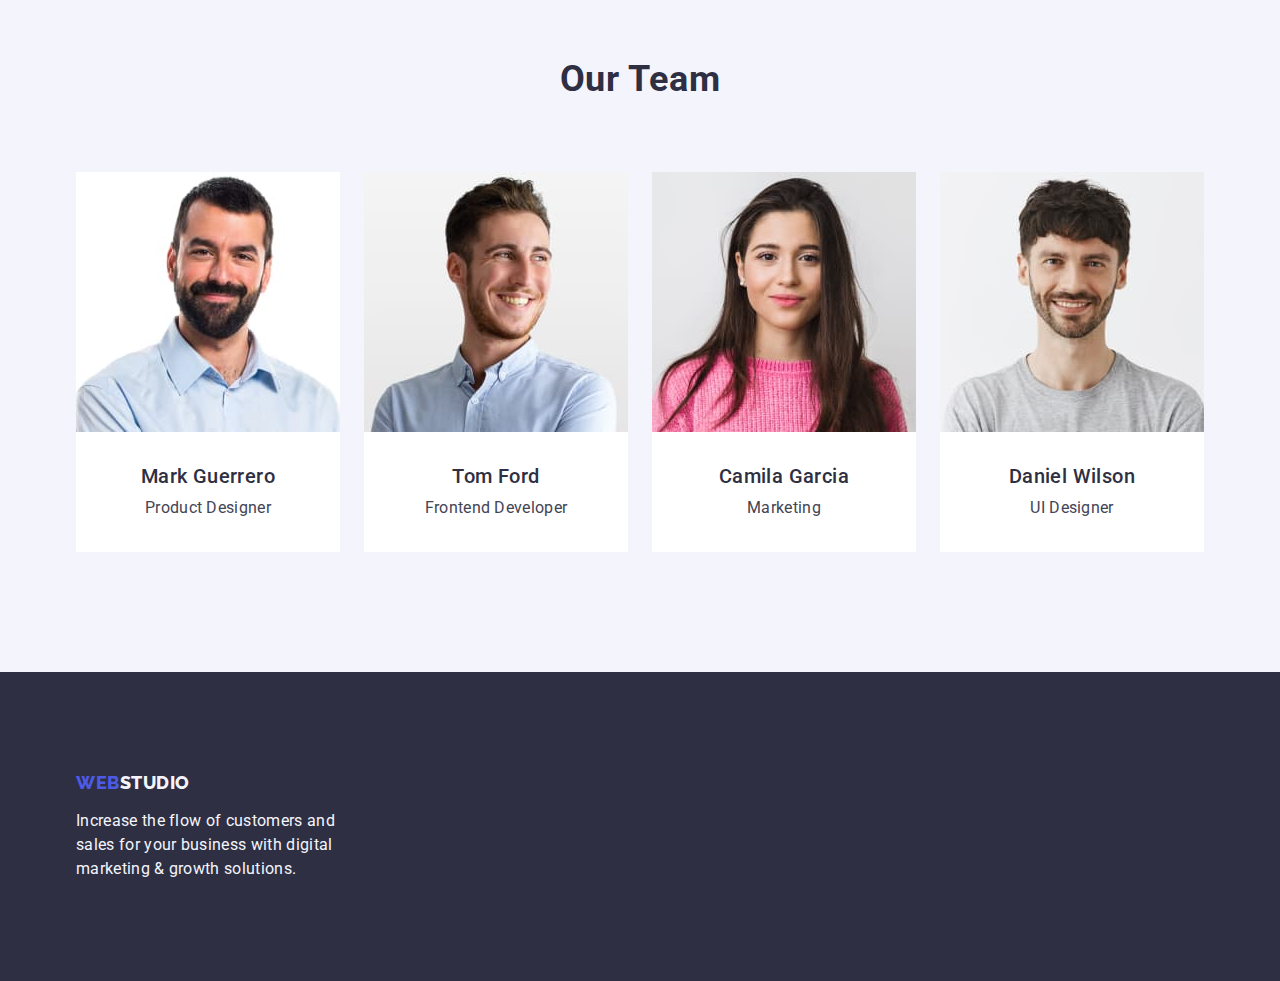
==== commit f5f0f00b: "flex15" ====
--- a/index.html
+++ b/index.html
@@ -67,7 +67,7 @@
       <!--Features-->
       <section class="features-section section">
         <div class="features-conteiner container">
-          <h2 class="visually-hidden">Features</h2>
+          <h1 class="visually-hidden">Features</h1>
           <ul class="list">
             <li class="list-item">
               <h3 class="features-section-title">Strategy</h3>
@@ -103,7 +103,7 @@
       <!--What are we doing-->
       <section class="doing-section section">
         <div class="doing-conteiner container">
-          <h2 class="doing-section-title">What are we doing</h2>
+          <h2 class="section-title">What are we doing</h2>
           <ul class="list">
             <li class="list-item">
               <img
@@ -151,7 +151,7 @@
             </li>
             <li class="list-item">
               <img
-                src="./images/box-2.jpg"
+                src="./images/photo-2.jpg"
                 alt="Frontend Developer"
                 width="264"
                 height="260"
--- a/css/styles.css
+++ b/css/styles.css
@@ -31,8 +31,6 @@
     padding: 0 15px;
 }
 .header {
-   padding-top: 24px;
-   padding-bottom: 24px;
     border-bottom: 1px solid #e7e9fc;
 }
 img{
@@ -145,7 +143,7 @@
     background-color:var(--primary-dark-color);
     text-align: center;
     padding: 188px 0 188px;
-    margin-bottom: 120px;
+
 }
 .hero-section-title {
     font-family: 'Roboto';
@@ -157,10 +155,9 @@
     color: var(--primary-white-color);
     background-color: var(--primary-dark-color);
     text-align: center;
-    margin: o auto;
+    margin: 0 auto;
     display: flex;
     max-width: 496px;
-    margin-left: 472px;
 
 }
 
@@ -177,12 +174,9 @@
     border-bottom: 2px solid black;
     border-radius: 4px;
     border: none;
+    margin: 0 auto;
+    display: block;
     margin-top: 48px;
-    display: block;
-    min-width: 169px;
-    height: 56px;
-    margin-left: 635.5px;
-    margin-right: 635.5px;
 }
 
 .hero-button:hover, .hero-button:focus{
@@ -227,7 +221,7 @@
     gap: 24px;
 }
 
-.doing-section-title {
+.section-title {
     font-weight: 700;
     font-size: 36px;
     line-height: 1.11;
@@ -271,6 +265,7 @@
 
 .employee-name{
     padding: 32px 16px;
+    background-color: var(--primary-white-color);
 }
 .team-description {
     font-weight: 400;
@@ -279,8 +274,6 @@
     color: var(--primary-black-color);
     letter-spacing: 0.02em;
     text-align: center;
-    padding-top: 8px;
-    padding-bottom: 32px;
 }
 
 .footer{
@@ -291,7 +284,6 @@
 .footer-studio{
     color:#f4f4fd;
     display: inline-block;
-    margin-bottom: 16px;
 }
 .link-logo-footer{
     color: var(--primary-blue-color);
@@ -332,6 +324,8 @@
  cursor: pointer;
  font-family: "Roboto", sans-serif;
  border: 1px solid #e7e9fc;
+ padding: 12px 24px;
+    border-radius: 4px;
 }
 
 .button-portfolio:hover, .button-portfolio:focus{
@@ -339,26 +333,13 @@
     background-color:var(--primary-button-color);
 }
 
-.filters{
-    padding-top: 96px;
-    padding-bottom: 120px;
-}
+
 .button-list{
     display: flex;
    justify-content: center;
    margin-top: 96px;
    gap: 24px;
-   max-width: 586px;
-   padding-left: 427px;
-   padding-right: 427px;
-   margin-bottom: 72px;
-   
-}
-.button-list .button-portfolio{
-border: 1px solid var(--primary-button-background);
-padding: 12px 24px;
-border-radius: 4px;
-border: 1px solid #e7e9fc;
+
 }
 
 .button-list .button-portfolio:hover, .button-list .button-portfolio:focus{
@@ -371,7 +352,6 @@
     flex-wrap: wrap;
     width: 360px;
     border: 1px solid var(--primary-border-color);
-    margin-bottom: 48px;
 }
 
 .card-title {
@@ -380,7 +360,6 @@
         line-height: 1.2;
         letter-spacing: 0.02em;
         color:var(--primary-dark-color);
-        padding-top: 32px;
         margin-bottom: 8px;
 
 }
@@ -392,6 +371,7 @@
     justify-content: space-between;
     column-gap: 24px;
     row-gap: 48px;
+    margin-bottom: 120px;
 }
 .card-text {
     font-weight: 400;
@@ -399,12 +379,11 @@
     line-height: 1.5;
     letter-spacing: 0.02em;
     color: var(--primary-black-color);
-    padding-bottom: 32px;
+ 
 }
 
 .card-name{
     padding: 32px 16px;
     border: 1px solid #e7e9fc;
     border-top: none;
-    margin-bottom: 8px;
 }